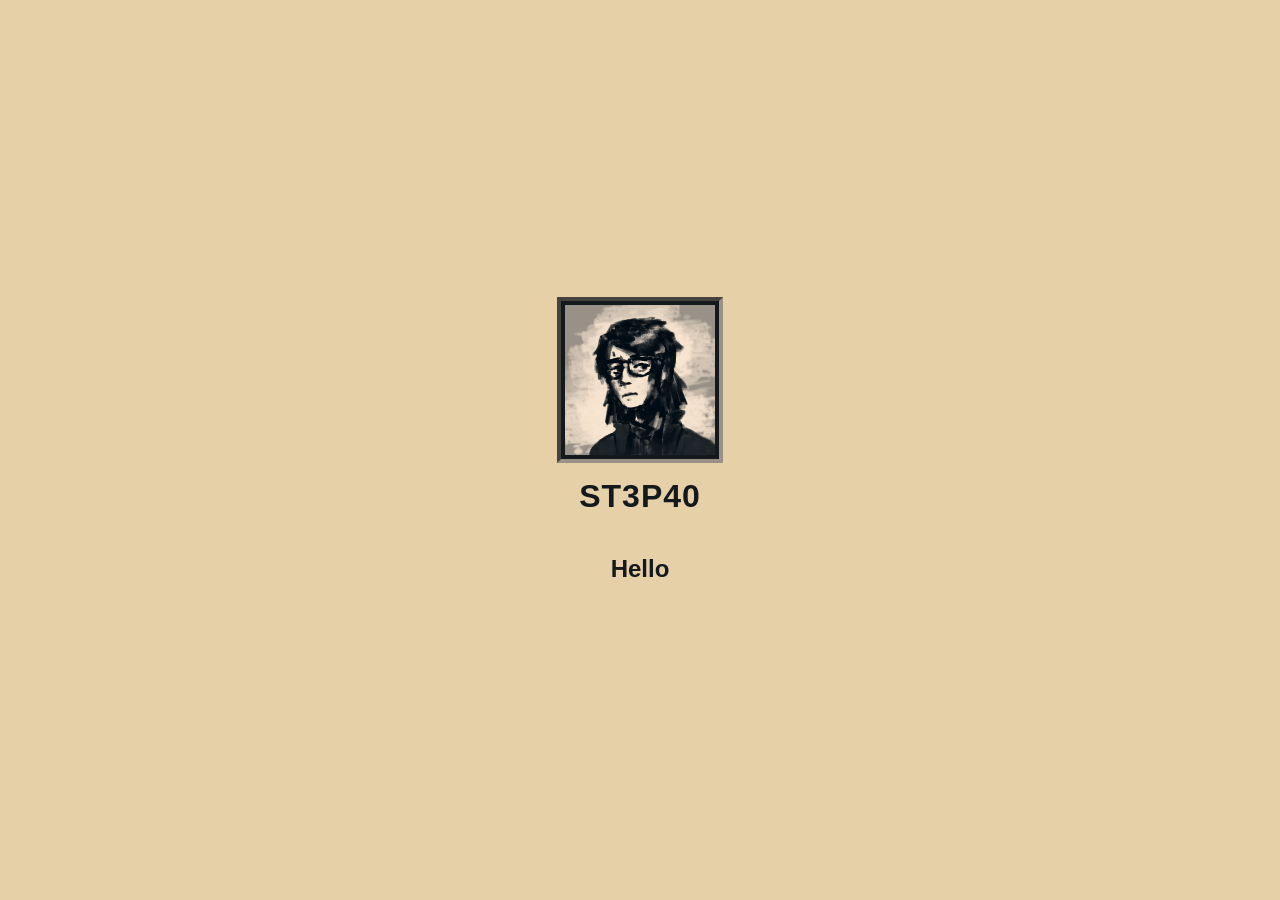
==== src/about.html @ b865e43f "Splitting code a bit" ====
<!DOCTYPE html>
<html>
	<head>
		<title>St3P40</title>
		<link rel="stylesheet" href="../style.css">
		<style>
			body {margin: 0; background: #e6d0a8; color: #14191d; font-family: sans-serif; display: flex; flex-direction: column; align-items: center; justify-content: center; min-height: 100vh; box-sizing: border-box; padding: 20px;}
		</style>
	</head>
	<body>
		<div class="avatar-container">
			<img src="portrait.png" alt="St3P40 Avatar" class="avatar-img">
		</div>
		<h1 class="profile-label">St3P40</h1>
		<h2 class="profile-subtitle">Hello</h2>
	</body>
</html>
---- style.css ----
body {
background-color: #999187;
    background-image: radial-gradient(#14191d 2px, transparent 2px);
    background-size: 40px 40px;
    margin: 0;padding: 0;font-family: sans-serif;height: 100vh;
    display: flex;flex-direction: column;overflow: hidden;
}

.desktop {flex: 1; position: relative; padding: 20px;}

.activate-windows {position: absolute; bottom: 40px; right: 40px; color: rgba(246, 227, 206, 0.35); font-family: sans-serif; user-select: none; pointer-events: none; text-align: left; z-index: 1;}
.activate-title {font-size: 36px; margin: 0 0 5px 0; font-weight: 300;}
.activate-subtitle {font-size: 16px; margin: 0;}

.window {
    display: none;
    position: absolute;
    top: 10%;left: 10%;
    background-color: #e6d0a8;
    color: #14191d;
    border-radius: 10px;
    border: 4px outset #f6e3ce;
    width: 380px;
    min-width: 260px;
    min-height: 200px;
    z-index: 10;
    box-shadow: 4px 4px 10px rgba(0,0,0,0.4);
    flex-direction: column;
}

.resize-handle {
    position: absolute;
    right: 2px;
    bottom: 2px;
    width: 9px;
    height: 9px;
    cursor: nwse-resize;
    background: repeating-linear-gradient(135deg, #14191d 0 1.5px, transparent 1.5px 3px);
    z-index: 2;
    touch-action: none;
}

.window-iframe {width: 640px; height: 480px;}
.window-iframe .window-body {padding: 0; align-items: stretch;}
.window-iframe iframe {width: 100%; height: 100%; border: none; display: block; flex: 1;}

.window-header {background-color: #14191d; color: #f6e3ce; padding: 8px 12px; display: flex; justify-content: space-between; align-items: center; font-size: 18px; font-weight: bold; cursor: grab; touch-action: none;}
.window-header:active {cursor: grabbing;}

.close-btn {background: #999187; color: #14191d; border: 2px outset #f6e3ce; cursor: pointer; font-weight: bold;}

.window-body {background: #e6d0a8; color: #14191d; border-radius: 5px; border: 1px inset #999187; padding: 20px; display: flex; flex-direction: column; align-items: center; justify-content: center; flex: 1; overflow: auto;}

.avatar-container {border: 4px inset #999187; background: #14191d; padding: 4px; display: inline-block; margin-bottom: 15px;}
.avatar-img {display: block; width: 150px; height: 150px; object-fit: cover;}

.profile-label {font-size: 32px; margin: 0 0 20px 0; font-weight: bold; color: #14191d; text-transform: uppercase; letter-spacing: 1px;}

.window-actions {display: flex; flex-direction: column; gap: 10px; width: 100%;}

.btn {
font-family:sans-serif;
    display: block;
    text-align: center;
    background: #14191d;
    color: #f6e3ce;
    font-size:18px;
    padding: 10px;text-decoration: none;border-radius: 6px;border: 3px outset #f6e3ce;transition: background 200ms;}

.btn:hover {
	background: #999187;
        color: #14191d;
        border: 3px inset #f6e3ce;
}

.taskbar {position: fixed; bottom: 0; left: 0; width: 100%; height: 40px; background-color: #e6d0a8; border: 4px outset #f6e3ce; border-bottom: none; display: flex; align-items: center; padding: 0 10px; box-sizing: border-box; z-index: 100;}

.start-btn {background: #14191d; color: #f6e3ce; font-size: 16px; font-weight: bold; padding: 6px 16px; border: 3px outset #f6e3ce; cursor: pointer;}
.start-btn:active {border: 3px inset #f6e3ce;}

.taskbar-clock {margin-left: auto; background: #14191d; color: #f6e3ce; font-family: sans-serif; font-size: 14px; font-weight: bold; padding: 6px 14px; border: 2px outset #f6e3ce; border-radius: 4px;}

.start-menu {
    display: flex;
    flex-direction: column;
    position: absolute;
    bottom: 48px;left: 10px;
    width: 220px;
    background: #e6d0a8;
    border: 4px outset #f6e3ce;
    border-radius: 8px;
    box-shadow: 4px 4px 10px rgba(0,0,0,0.4);
    overflow: hidden;
    z-index: 101;
    opacity: 0;transform: translateY(10px);pointer-events: none;
    transition: opacity 150ms ease, transform 150ms ease;
}
.start-menu.open {opacity: 1; transform: translateY(0); pointer-events: auto;}

.start-menu-header {background: #14191d; color: #f6e3ce; font-weight: bold; font-size: 14px; padding: 8px 12px; letter-spacing: 1px; text-transform: uppercase;}

.start-menu-items {display: flex; flex-direction: column; padding: 6px;}

.start-menu button, .start-menu a {display: block; font-family: sans-serif; text-align: left; background: #e6d0a8; color: #14191d; font-size: 14px; padding: 8px 10px; margin-bottom: 2px; border: none; border-radius: 4px; text-decoration: none; cursor: pointer;}
.start-menu button:last-child, .start-menu a:last-child {margin-bottom: 0;}
.start-menu button:hover, .start-menu a:hover {background: #14191d; color: #f6e3ce;}

.start-menu-divider {height: 1px; background: #999187; margin: 4px 6px;}

.parallax-container {position: absolute; top: 0; left: 0; width: 100%; height: 100%; overflow: hidden; z-index: 0; pointer-events: none;}

.parallax-layer {position: absolute; top: 50%; left: 50%; width: 100%; height: 100%; object-fit: cover; transform: translate(-50%, -50%) scale(1.1); will-change: transform; pointer-events: none;}

.rain-canvas {position: absolute; top: 0; left: 0; width: 100%; height: 100%; z-index: 1; pointer-events: none;}
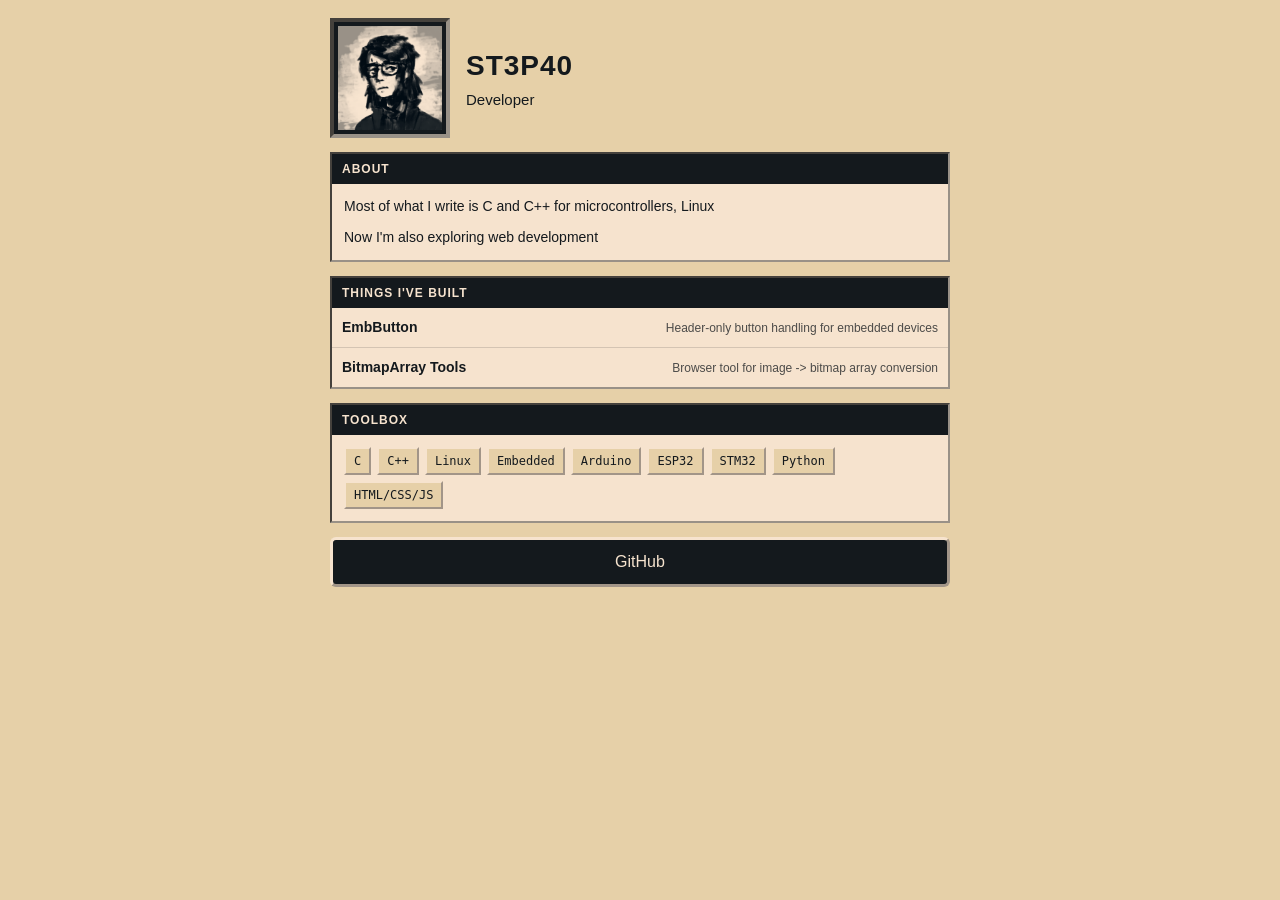
==== commit 1ded1f59: "Background and about rework" ====
--- a/src/about.html
+++ b/src/about.html
@@ -2,16 +2,130 @@
 <html>
 	<head>
 		<title>St3P40</title>
-		<link rel="stylesheet" href="../style.css">
+		<meta name="viewport" content="width=device-width, initial-scale=1">
 		<style>
-			body {margin: 0; background: #e6d0a8; color: #14191d; font-family: sans-serif; display: flex; flex-direction: column; align-items: center; justify-content: center; min-height: 100vh; box-sizing: border-box; padding: 20px;}
+			html {background: #e6d0a8;}
+
+			body {
+				margin: 0;
+				padding: 18px;
+				box-sizing: border-box;
+				background: #e6d0a8;
+				color: #14191d;
+				font-family: sans-serif;
+				font-size: 14px;
+				line-height: 1.5;
+			}
+
+			.page {max-width: 620px; margin: 0 auto;}
+
+			.profile {display: flex; align-items: center; gap: 16px; margin-bottom: 14px;}
+
+			.avatar-container {border: 4px inset #999187; background: #14191d; padding: 4px; flex: none;}
+			.avatar-img {display: block; width: 104px; height: 104px; object-fit: cover;}
+
+			.profile-label {font-size: 28px; margin: 0; font-weight: bold; text-transform: uppercase; letter-spacing: 1px;}
+			.profile-role {margin: 2px 0 0 0; font-size: 15px;}
+			.profile-meta {margin: 8px 0 0 0; font-family: monospace; font-size: 12px; color: #5c5a52;}
+
+			.panel {background: #f6e3ce; border: 2px inset #999187; margin-bottom: 14px;}
+
+			.panel-title {background: #14191d; color: #f6e3ce; font-size: 12px; font-weight: bold; text-transform: uppercase; letter-spacing: 1px; padding: 6px 10px; margin: 0;}
+
+			.panel-body {padding: 12px;}
+			.panel-body p {margin: 0 0 10px 0;}
+			.panel-body p:last-child {margin-bottom: 0;}
+
+			.link-row {display: flex; align-items: baseline; gap: 10px; padding: 9px 10px; color: #14191d; text-decoration: none; border-bottom: 1px solid rgba(20, 25, 29, 0.15);}
+			.link-row:last-child {border-bottom: none;}
+			.link-row:hover, .link-row:focus {background: #14191d; color: #f6e3ce; outline: none;}
+			.link-name {font-weight: bold; flex: none;}
+			.link-desc {font-size: 12px; opacity: 0.75; margin-left: auto; text-align: right;}
+
+			.tags {display: flex; flex-wrap: wrap; gap: 6px; list-style: none; margin: 0; padding: 0;}
+			.tags li {font-family: monospace; font-size: 12px; background: #e6d0a8; border: 2px outset #f6e3ce; padding: 3px 8px;}
+
+			.window-actions {display: flex; flex-wrap: wrap; gap: 10px;}
+
+			.btn {
+				font-family: sans-serif;
+				flex: 1 1 160px;
+				text-align: center;
+				background: #14191d;
+				color: #f6e3ce;
+				font-size: 16px;
+				padding: 10px;
+				text-decoration: none;
+				border-radius: 6px;
+				border: 3px outset #f6e3ce;
+				transition: background 200ms;
+			}
+			.btn:hover {background: #999187; color: #14191d; border: 3px inset #f6e3ce;}
+
+			@media (max-width: 420px) {
+				.profile {flex-direction: column; align-items: flex-start;}
+				.avatar-img {width: 88px; height: 88px;}
+				.profile-label {font-size: 24px;}
+				.link-row {flex-direction: column; gap: 2px;}
+				.link-desc {margin-left: 0; text-align: left;}
+			}
 		</style>
 	</head>
 	<body>
-		<div class="avatar-container">
-			<img src="portrait.png" alt="St3P40 Avatar" class="avatar-img">
+		<div class="page">
+			<div class="profile">
+				<div class="avatar-container">
+					<img src="portrait.png" alt="St3P40 avatar" class="avatar-img">
+				</div>
+				<div>
+					<h1 class="profile-label">St3P40</h1>
+					<p class="profile-role">Developer</p>
+					<!-- <p class="profile-meta"></p> -->
+				</div>
+			</div>
+
+			<div class="panel">
+				<h2 class="panel-title">About</h2>
+				<div class="panel-body">
+					<p>Most of what I write is C and C++ for microcontrollers, Linux</p>
+					<p>Now I'm also exploring web development</p>
+				</div>
+			</div>
+
+			<div class="panel">
+				<h2 class="panel-title">Things I've built</h2>
+				<div class="panel-body" style="padding: 0;">
+										<a class="link-row" href="https://github.com/st3p40/EmbButton" target="_blank" rel="noopener">
+						<span class="link-name">EmbButton</span>
+						<span class="link-desc">Header-only button handling for embedded devices</span>
+					</a>
+					<a class="link-row" href="https://st3p40.win/BitmapArrayFile/" target="_blank" rel="noopener">
+						<span class="link-name">BitmapArray Tools</span>
+						<span class="link-desc">Browser tool for image -> bitmap array conversion</span>
+					</a>
+				</div>
+			</div>
+
+			<div class="panel">
+				<h2 class="panel-title">Toolbox</h2>
+				<div class="panel-body">
+					<ul class="tags">
+						<li>C</li>
+						<li>C++</li>
+						<li>Linux</li>
+						<li>Embedded</li>
+						<li>Arduino</li>
+						<li>ESP32</li>
+						<li>STM32</li>
+						<li>Python</li>
+						<li>HTML/CSS/JS</li>
+					</ul>
+				</div>
+			</div>
+
+			<div class="window-actions">
+				<a class="btn" href="https://github.com/st3p40" target="_blank" rel="noopener">GitHub</a>
+			</div>
 		</div>
-		<h1 class="profile-label">St3P40</h1>
-		<h2 class="profile-subtitle">Hello</h2>
 	</body>
 </html>
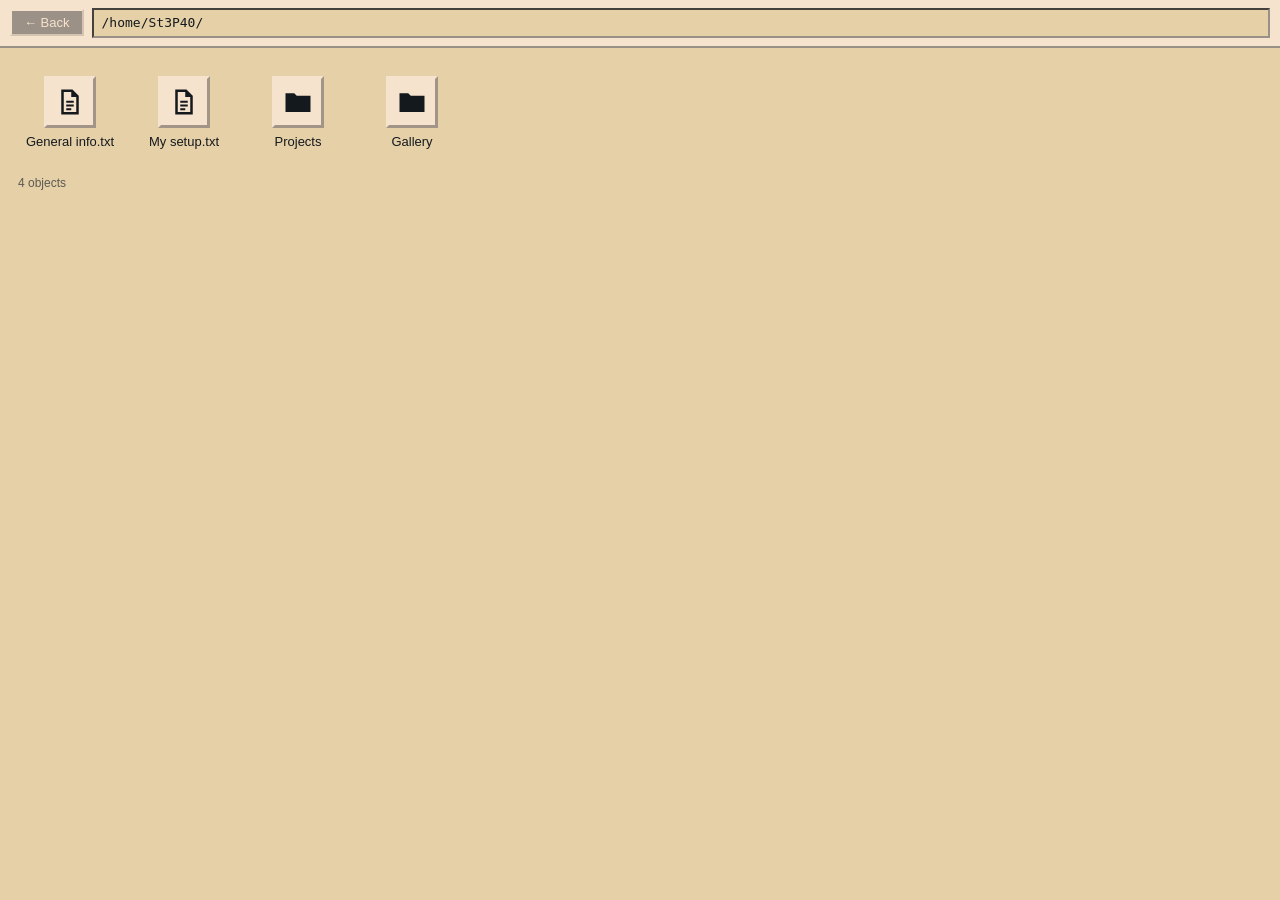
==== commit 95b6b5bf: ""Explorer", some rework" ====
--- a/src/about.html
+++ b/src/about.html
@@ -1,66 +1,121 @@
 <!DOCTYPE html>
-<html>
+<html lang="en">
 	<head>
-		<title>St3P40</title>
+		<meta charset="utf-8">
+		<title>My Computer</title>
+		<script>
+			try {
+				const savedTheme = localStorage.getItem('theme');
+				if (savedTheme === 'dark' || savedTheme === 'light') document.documentElement.dataset.theme = savedTheme;
+			} catch (e) {}
+		</script>
 		<meta name="viewport" content="width=device-width, initial-scale=1">
 		<style>
-			html {background: #e6d0a8;}
-
-			body {
-				margin: 0;
-				padding: 18px;
-				box-sizing: border-box;
-				background: #e6d0a8;
-				color: #14191d;
-				font-family: sans-serif;
-				font-size: 14px;
-				line-height: 1.5;
-			}
-
+			:root {
+				color-scheme: light;
+				--cursor-default: url("data:image/svg+xml,%3Csvg xmlns='http://www.w3.org/2000/svg' width='24' height='24' viewBox='0 0 24 24'%3E%3Cpath d='M2 2V19L6 15L9 22L12 21L9 14H15Z' fill='%23f6e3ce' stroke='%2314191d' stroke-width='1.5' stroke-linejoin='round'/%3E%3C/svg%3E") 2 2, auto;
+				--cursor-pointer: url("data:image/svg+xml,%3Csvg xmlns='http://www.w3.org/2000/svg' width='24' height='24' viewBox='0 0 24 24'%3E%3Cpath d='M6 2h4v7h3V8h2v1h2v1h2v8l-2 3H7l-3-4v-5h2z' fill='%23f6e3ce' stroke='%2314191d' stroke-width='1.5' stroke-linejoin='round'/%3E%3C/svg%3E") 8 2, pointer;
+				--surface: #e6d0a8;
+				--panel: #f6e3ce;
+				--text: #14191d;
+				--text-dim: #5c5a52;
+				--chrome: #14191d;
+				--chrome-text: #f6e3ce;
+				--edge: #f6e3ce;
+				--edge-dim: #999187;
+				--muted: #999187;
+				--on-muted: #14191d;
+				--rule: rgba(20, 25, 29, 0.15);
+			}
+
+			@media (prefers-color-scheme: dark) {
+				:root:not([data-theme="light"]) {
+					color-scheme: dark;
+					--surface: #262c32;
+					--panel: #2f363d;
+					--text: #e6d0a8;
+					--text-dim: #9a9384;
+					--chrome: #12171b;
+					--chrome-text: #e6d0a8;
+					--edge: #4b555e;
+					--edge-dim: #12171b;
+					--muted: #6f6a5f;
+					--on-muted: #14191d;
+					--rule: rgba(230, 208, 168, 0.15);
+				}
+			}
+
+			:root[data-theme="dark"] {
+				color-scheme: dark;
+				--surface: #262c32;
+				--panel: #2f363d;
+				--text: #e6d0a8;
+				--text-dim: #9a9384;
+				--chrome: #12171b;
+				--chrome-text: #e6d0a8;
+				--edge: #4b555e;
+				--edge-dim: #12171b;
+				--muted: #6f6a5f;
+				--on-muted: #14191d;
+				--rule: rgba(230, 208, 168, 0.15);
+			}
+
+			html {background: var(--surface); cursor: var(--cursor-default);}
+			a, button {cursor: var(--cursor-pointer);}
+
+			body {margin: 0; background: var(--surface); color: var(--text); font-family: sans-serif; font-size: 14px; line-height: 1.5;}
+
+			/* Explorer: a toolbar with Back and the address, then one view at a time */
+			.toolbar {position: sticky; top: 0; z-index: 1; display: flex; align-items: center; gap: 8px; padding: 8px 10px; background: var(--panel); border-bottom: 2px inset var(--edge-dim);}
+			.back {flex: none; font-family: sans-serif; font-size: 13px; background: var(--chrome); color: var(--chrome-text); padding: 4px 12px; border: 2px outset var(--edge);}
+			.back:active {border-style: inset;}
+			.back:disabled {opacity: 0.4; cursor: var(--cursor-default);}
+			.address {flex: 1; min-width: 0; margin: 0; font-family: monospace; font-size: 13px; background: var(--surface); border: 2px inset var(--edge-dim); padding: 3px 8px; white-space: nowrap; overflow: hidden; text-overflow: ellipsis;}
+
+			.view {padding: 18px;}
+			.view[hidden] {display: none;}
+
+			.files {list-style: none; margin: 0; padding: 0; display: grid; grid-template-columns: repeat(auto-fill, minmax(100px, 1fr)); gap: 10px;}
+			.file {display: flex; flex-direction: column; align-items: center; gap: 6px; width: 100%; padding: 8px 4px; background: none; border: 2px solid transparent; border-radius: 6px; color: var(--text); font-family: sans-serif; font-size: 13px; text-decoration: none;}
+			.file:hover, .file:focus-visible {background: var(--panel); border-color: var(--edge-dim); outline: none;}
+			.file-icon {display: flex; align-items: center; justify-content: center; width: 52px; height: 52px; box-sizing: border-box; background: var(--panel); color: var(--text); border: 3px outset var(--edge);}
+			.file-icon svg {width: 30px; height: 30px; fill: currentColor;}
+			.file-icon img {width: 100%; height: 100%; object-fit: cover; display: block;}
+			.file-name {text-align: center; line-height: 1.25; overflow-wrap: anywhere;}
+			.status {margin: 14px 0 0 0; font-size: 12px; color: var(--text-dim);}
+
+			.empty {margin: 0; color: var(--text-dim);}
+
+			.viewer {margin: 0; text-align: center;}
+			.viewer img {display: block; max-width: 100%; max-height: 70vh; margin: 0 auto; border: 4px inset var(--edge-dim); background: var(--chrome);}
+			.viewer figcaption {margin-top: 8px; font-family: monospace; font-size: 12px; color: var(--text-dim);}
+
+			/* General info.txt */
 			.page {max-width: 620px; margin: 0 auto;}
-
 			.profile {display: flex; align-items: center; gap: 16px; margin-bottom: 14px;}
-
-			.avatar-container {border: 4px inset #999187; background: #14191d; padding: 4px; flex: none;}
+			.avatar-container {border: 4px inset var(--edge-dim); background: var(--chrome); padding: 4px; flex: none;}
 			.avatar-img {display: block; width: 104px; height: 104px; object-fit: cover;}
-
 			.profile-label {font-size: 28px; margin: 0; font-weight: bold; text-transform: uppercase; letter-spacing: 1px;}
 			.profile-role {margin: 2px 0 0 0; font-size: 15px;}
-			.profile-meta {margin: 8px 0 0 0; font-family: monospace; font-size: 12px; color: #5c5a52;}
-
-			.panel {background: #f6e3ce; border: 2px inset #999187; margin-bottom: 14px;}
-
-			.panel-title {background: #14191d; color: #f6e3ce; font-size: 12px; font-weight: bold; text-transform: uppercase; letter-spacing: 1px; padding: 6px 10px; margin: 0;}
-
+
+			.panel {background: var(--panel); border: 2px inset var(--edge-dim); margin-bottom: 14px;}
+			.panel-title {background: var(--chrome); color: var(--chrome-text); font-size: 12px; font-weight: bold; text-transform: uppercase; letter-spacing: 1px; padding: 6px 10px; margin: 0;}
 			.panel-body {padding: 12px;}
 			.panel-body p {margin: 0 0 10px 0;}
 			.panel-body p:last-child {margin-bottom: 0;}
 
-			.link-row {display: flex; align-items: baseline; gap: 10px; padding: 9px 10px; color: #14191d; text-decoration: none; border-bottom: 1px solid rgba(20, 25, 29, 0.15);}
+			.link-row {display: flex; align-items: baseline; gap: 10px; padding: 9px 10px; color: var(--text); text-decoration: none; border-bottom: 1px solid var(--rule);}
 			.link-row:last-child {border-bottom: none;}
-			.link-row:hover, .link-row:focus {background: #14191d; color: #f6e3ce; outline: none;}
+			.link-row:hover, .link-row:focus {background: var(--chrome); color: var(--chrome-text); outline: none;}
 			.link-name {font-weight: bold; flex: none;}
 			.link-desc {font-size: 12px; opacity: 0.75; margin-left: auto; text-align: right;}
 
 			.tags {display: flex; flex-wrap: wrap; gap: 6px; list-style: none; margin: 0; padding: 0;}
-			.tags li {font-family: monospace; font-size: 12px; background: #e6d0a8; border: 2px outset #f6e3ce; padding: 3px 8px;}
+			.tags li {font-family: monospace; font-size: 12px; background: var(--surface); border: 2px outset var(--edge); padding: 3px 8px;}
 
 			.window-actions {display: flex; flex-wrap: wrap; gap: 10px;}
-
-			.btn {
-				font-family: sans-serif;
-				flex: 1 1 160px;
-				text-align: center;
-				background: #14191d;
-				color: #f6e3ce;
-				font-size: 16px;
-				padding: 10px;
-				text-decoration: none;
-				border-radius: 6px;
-				border: 3px outset #f6e3ce;
-				transition: background 200ms;
-			}
-			.btn:hover {background: #999187; color: #14191d; border: 3px inset #f6e3ce;}
+			.btn {font-family: sans-serif; flex: 1 1 160px; text-align: center; background: var(--chrome); color: var(--chrome-text); font-size: 16px; padding: 10px; text-decoration: none; border-radius: 6px; border: 3px outset var(--edge); transition: background 200ms;}
+			.btn:hover {background: var(--muted); color: var(--on-muted); border: 3px inset var(--edge);}
 
 			@media (max-width: 420px) {
 				.profile {flex-direction: column; align-items: flex-start;}
@@ -72,60 +127,211 @@
 		</style>
 	</head>
 	<body>
-		<div class="page">
-			<div class="profile">
-				<div class="avatar-container">
-					<img src="portrait.png" alt="St3P40 avatar" class="avatar-img">
+		<div class="toolbar">
+			<button id="back" class="back" type="button" disabled>&larr; Back</button>
+			<p id="address" class="address">/home/St3P40/</p>
+		</div>
+
+		<!-- My Computer: the top folder -->
+		<section class="view" data-view="home">
+			<ul class="files">
+				<li><button class="file" type="button" data-open="general">
+					<span class="file-icon"><svg viewBox="0 0 24 24" aria-hidden="true"><path fill-rule="evenodd" d="M5 2h9l5 5v15H5zM7 4v16h10V8h-4V4zM9 11h6v1.5H9zM9 14h6v1.5H9zM9 17h4v1.5H9z"/></svg></span>
+					<span class="file-name">General info.txt</span>
+				</button></li>
+				<li><button class="file" type="button" data-open="setup">
+					<span class="file-icon"><svg viewBox="0 0 24 24" aria-hidden="true"><path fill-rule="evenodd" d="M5 2h9l5 5v15H5zM7 4v16h10V8h-4V4zM9 11h6v1.5H9zM9 14h6v1.5H9zM9 17h4v1.5H9z"/></svg></span>
+					<span class="file-name">My setup.txt</span>
+				</button></li>
+				<li><button class="file" type="button" data-open="projects">
+					<span class="file-icon"><svg viewBox="0 0 24 24" aria-hidden="true"><path d="M2 5h7l2 2h11v13H2z"/></svg></span>
+					<span class="file-name">Projects</span>
+				</button></li>
+				<li><button class="file" type="button" data-open="gallery">
+					<span class="file-icon"><svg viewBox="0 0 24 24" aria-hidden="true"><path d="M2 5h7l2 2h11v13H2z"/></svg></span>
+					<span class="file-name">Gallery</span>
+				</button></li>
+			</ul>
+			<p class="status">4 objects</p>
+		</section>
+
+		<!-- General info.txt -->
+		<section class="view" data-view="general" hidden>
+			<div class="page">
+				<div class="profile">
+					<div class="avatar-container">
+						<img src="gallery/portrait.png" alt="St3P40 avatar" class="avatar-img">
+					</div>
+					<div>
+						<h1 class="profile-label">St3P40</h1>
+						<p class="profile-role">Developer</p>
+					</div>
 				</div>
-				<div>
-					<h1 class="profile-label">St3P40</h1>
-					<p class="profile-role">Developer</p>
-					<!-- <p class="profile-meta"></p> -->
+
+				<div class="panel">
+					<h2 class="panel-title">About</h2>
+					<div class="panel-body">
+						<p>Most of what I write is C and C++ for microcontrollers, Linux</p>
+						<p>Now I'm also exploring web development</p>
+					</div>
+				</div>
+
+				<div class="panel">
+					<h2 class="panel-title">Toolbox</h2>
+					<div class="panel-body">
+						<ul class="tags">
+							<li>C</li>
+							<li>C++</li>
+							<li>Linux</li>
+							<li>Embedded</li>
+							<li>Arduino</li>
+							<li>ESP32</li>
+							<li>STM32</li>
+							<li>Python</li>
+							<li>HTML/CSS/JS</li>
+						</ul>
+					</div>
+				</div>
+
+				<div class="window-actions">
+					<a class="btn" href="https://github.com/st3p40" target="_blank" rel="noopener">GitHub</a>
 				</div>
 			</div>
-
-			<div class="panel">
-				<h2 class="panel-title">About</h2>
-				<div class="panel-body">
-					<p>Most of what I write is C and C++ for microcontrollers, Linux</p>
-					<p>Now I'm also exploring web development</p>
-				</div>
+		</section>
+
+		<!-- My setup.txt: replace the empty line with panels like the ones in General info, e.g.
+			<div class="panel"><h2 class="panel-title">PC</h2><div class="panel-body"><p>...</p></div></div> -->
+		<section class="view" data-view="setup" hidden>
+			<div class="page">
+				<p class="empty">This file is empty for now.</p>
 			</div>
-
-			<div class="panel">
-				<h2 class="panel-title">Things I've built</h2>
-				<div class="panel-body" style="padding: 0;">
-										<a class="link-row" href="https://github.com/st3p40/EmbButton" target="_blank" rel="noopener">
-						<span class="link-name">EmbButton</span>
-						<span class="link-desc">Header-only button handling for embedded devices</span>
-					</a>
-					<a class="link-row" href="https://st3p40.win/BitmapArrayFile/" target="_blank" rel="noopener">
-						<span class="link-name">BitmapArray Tools</span>
-						<span class="link-desc">Browser tool for image -> bitmap array conversion</span>
-					</a>
-				</div>
-			</div>
-
-			<div class="panel">
-				<h2 class="panel-title">Toolbox</h2>
-				<div class="panel-body">
-					<ul class="tags">
-						<li>C</li>
-						<li>C++</li>
-						<li>Linux</li>
-						<li>Embedded</li>
-						<li>Arduino</li>
-						<li>ESP32</li>
-						<li>STM32</li>
-						<li>Python</li>
-						<li>HTML/CSS/JS</li>
-					</ul>
-				</div>
-			</div>
-
-			<div class="window-actions">
-				<a class="btn" href="https://github.com/st3p40" target="_blank" rel="noopener">GitHub</a>
-			</div>
-		</div>
+		</section>
+
+		<!-- Projects: apps open as their own window on the desktop; data-link ones open in a new tab -->
+		<section class="view" data-view="projects" hidden>
+			<ul class="files">
+				<li><button class="file" type="button" data-app="https://st3p40.win/BitmapArrayFile/" data-title="BitmapArray Tools">
+					<span class="file-icon"><svg viewBox="0 0 24 24" aria-hidden="true"><path d="M3 3h6v6H3zM15 3h6v6h-6zM9 9h6v6H9zM3 15h6v6H3zM15 15h6v6h-6z"/></svg></span>
+					<span class="file-name">BitmapArray Tools</span>
+				</button></li>
+				<li><button class="file" type="button" data-app="https://st3p40.win/Works-from-Soulmatelights/" data-title="LED Matrix demos">
+					<span class="file-icon"><svg viewBox="0 0 24 24" aria-hidden="true"><circle cx="6" cy="6" r="2.5"/><circle cx="12" cy="6" r="2.5"/><circle cx="18" cy="6" r="2.5"/><circle cx="6" cy="12" r="2.5"/><circle cx="12" cy="12" r="2.5"/><circle cx="18" cy="12" r="2.5"/><circle cx="6" cy="18" r="2.5"/><circle cx="12" cy="18" r="2.5"/><circle cx="18" cy="18" r="2.5"/></svg></span>
+					<span class="file-name">LED Matrix demos</span>
+				</button></li>
+				<li><a class="file" href="https://github.com/st3p40/EmbButton" target="_blank" rel="noopener">
+					<span class="file-icon"><svg viewBox="0 0 24 24" aria-hidden="true"><path d="M14 3h7v7h-2V6.4l-8.3 8.3-1.4-1.4L17.6 5H14zM5 5h6v2H5v12h12v-6h2v8H3V5z"/></svg></span>
+					<span class="file-name">EmbButton (GitHub)</span>
+				</a></li>
+			</ul>
+			<p class="status">3 objects</p>
+		</section>
+
+		<!-- Gallery: filled from GALLERY in the script below -->
+		<section class="view" data-view="gallery" hidden>
+			<ul class="files" id="galleryFiles"></ul>
+			<p class="status" id="galleryStatus"></p>
+		</section>
+
+		<section class="view" data-view="image" hidden>
+			<figure class="viewer">
+				<img id="viewerImg" src="" alt="">
+				<figcaption id="viewerName"></figcaption>
+			</figure>
+		</section>
+
+		<script>
+			// Add pictures here: put the file in src/gallery/ and list it with a short description
+			const GALLERY_DIR = 'gallery/';
+			const GALLERY = [
+				{file: 'portrait.png', alt: 'St3P40 avatar'},
+				{file: 'Teevee.png', alt: 'Painting of a TV-headed figure in a purple coat sitting on a desk next to a computer'}
+			];
+
+			const ROOT = '\\home\\St3P40\\';
+			const VIEWS = {
+				home: {path: '', parent: null},
+				general: {path: 'General info.txt', parent: 'home'},
+				setup: {path: 'My setup.txt', parent: 'home'},
+				projects: {path: 'Projects\\', parent: 'home'},
+				gallery: {path: 'Gallery\\', parent: 'home'},
+				image: {path: 'Gallery\\', parent: 'gallery'}
+			};
+
+			const backBtn = document.getElementById('back');
+			const address = document.getElementById('address');
+			let current = 'home';
+
+			function show(name, file) {
+				current = name;
+				document.querySelectorAll('.view').forEach(view => { view.hidden = view.dataset.view !== name; });
+				address.textContent = ROOT + VIEWS[name].path + (file || '');
+				backBtn.disabled = !VIEWS[name].parent;
+				window.scrollTo(0, 0);
+			}
+
+			function openImage(item) {
+				const img = document.getElementById('viewerImg');
+				img.src = GALLERY_DIR + encodeURI(item.file);
+				img.alt = item.alt;
+				document.getElementById('viewerName').textContent = item.file;
+				show('image', item.file);
+			}
+
+			const galleryFiles = document.getElementById('galleryFiles');
+			GALLERY.forEach(item => {
+				const li = document.createElement('li');
+				const btn = document.createElement('button');
+				btn.className = 'file';
+				btn.type = 'button';
+				const icon = document.createElement('span');
+				icon.className = 'file-icon';
+				const thumb = document.createElement('img');
+				thumb.src = GALLERY_DIR + encodeURI(item.file);
+				thumb.alt = '';
+				thumb.loading = 'lazy';
+				icon.append(thumb);
+				const label = document.createElement('span');
+				label.className = 'file-name';
+				label.textContent = item.file;
+				btn.append(icon, label);
+				btn.addEventListener('click', () => openImage(item));
+				li.append(btn);
+				galleryFiles.append(li);
+			});
+			document.getElementById('galleryStatus').textContent = GALLERY.length + (GALLERY.length === 1 ? ' object' : ' objects');
+
+			document.querySelectorAll('[data-open]').forEach(btn => {
+				btn.addEventListener('click', () => show(btn.dataset.open));
+			});
+
+			// Apps open as a window on the desktop; outside the site they open in a new tab
+			document.querySelectorAll('[data-app]').forEach(btn => {
+				btn.addEventListener('click', () => {
+					if (window.parent !== window) {
+						window.parent.postMessage({type: 'open-window', title: btn.dataset.title, url: btn.dataset.app}, location.origin === 'null' ? '*' : location.origin);
+					} else {
+						window.open(btn.dataset.app, '_blank', 'noopener');
+					}
+				});
+			});
+
+			// ?view=projects opens straight into a folder, used by the Projects icon on the desktop
+			const startView = new URLSearchParams(location.search).get('view');
+			if (Object.hasOwn(VIEWS, startView) && startView !== 'image') show(startView);
+			backBtn.addEventListener('click', () => {
+				if (VIEWS[current].parent) show(VIEWS[current].parent);
+			});
+			document.addEventListener('keydown', e => {
+				if (e.key === 'Backspace' && VIEWS[current].parent) {
+					e.preventDefault();
+					show(VIEWS[current].parent);
+				}
+			});
+
+			window.addEventListener('message', function(e) {
+				if (!e.data || e.data.type !== 'theme') return;
+				if (e.data.theme === 'dark' || e.data.theme === 'light') document.documentElement.dataset.theme = e.data.theme;
+			});
+		</script>
 	</body>
 </html>
